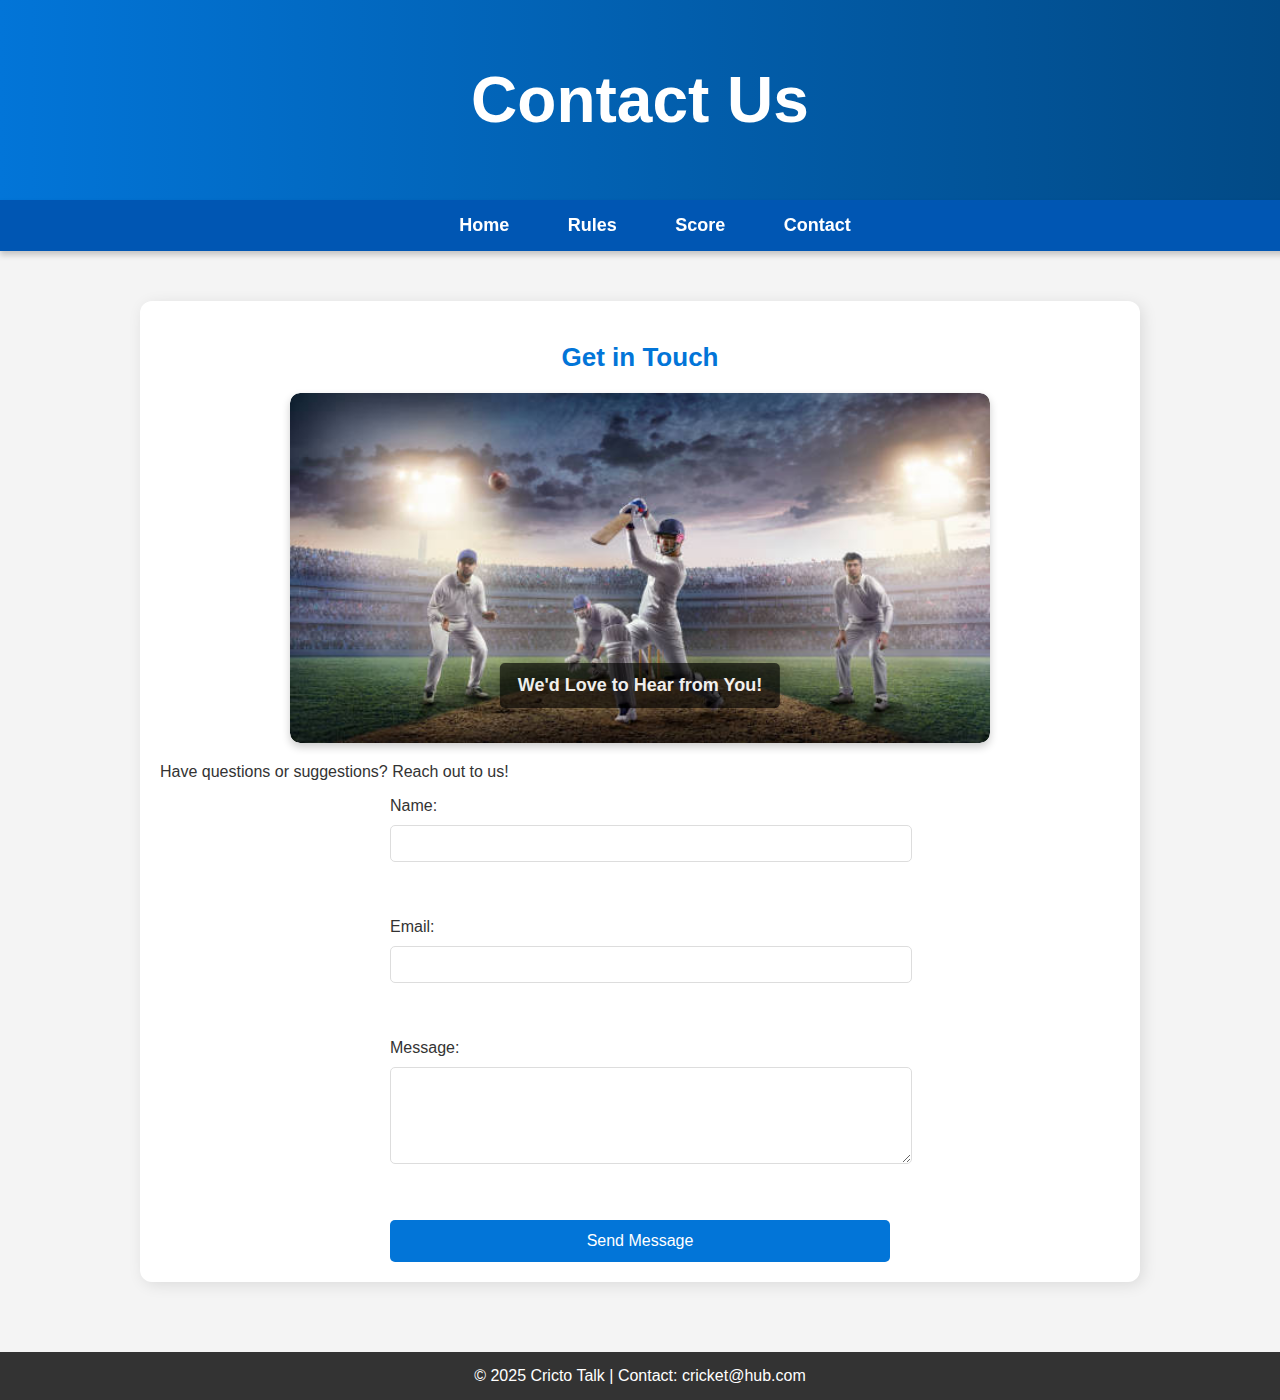
==== contact.html @ 9a9e6d18 "Move file to new directory" ====
<!DOCTYPE html>
<html lang="en">
<head>
    <meta charset="UTF-8">
    <meta name="viewport" content="width=device-width, initial-scale=1.0">
    <title>Contact Us - Cricto Talk</title>
    <link rel="stylesheet" href="styles.css">
</head>
<body>
    <header>
        <h1>Contact Us</h1>
    </header>
    
    <nav>
        <a href="home.html">Home</a>
        <a href="rules.html">Rules</a>
        <a href="score.html">Score</a>
        <a href="contact.html">Contact</a>
    </nav>
    
    <div class="container">
        <div class="section" id="contact">
            <h2>Get in Touch</h2>
            <div class="image-container">
                <img src="assets/contact.jpg" alt="Contact Us" class="image">
                <div class="text-overlay">We'd Love to Hear from You!</div>
            </div>
            <p>Have questions or suggestions? Reach out to us!</p>
            
            <form action="#" method="post" class="contact-form">
                <label for="name">Name:</label>
                <input type="text" id="name" name="name" required><br><br>
                
                <label for="email">Email:</label>
                <input type="email" id="email" name="email" required><br><br>
                
                <label for="message">Message:</label>
                <textarea id="message" name="message" rows="5" required></textarea><br><br>
                
                <button type="submit">Send Message</button>
            </form>
        </div>
    </div>
    
    <footer>
        &copy; 2025 Cricto Talk | Contact: cricket@hub.com
    </footer>
</body>
</html>
---- styles.css ----
/* General Styles */
body {
    font-family: 'Arial', sans-serif;
    margin: 0;
    padding: 0;
    background-color: #f4f4f4;
    color: #333;
}

/* Header */
header {
    background: linear-gradient(90deg, #0275d8, #024a86);
    color: white;
    text-align: center;
    padding: 20px;
    font-size: 32px;
    font-weight: bold;
    box-shadow: 0px 4px 6px rgba(0, 0, 0, 0.2);
}

/* Navigation Bar */
nav {
    background: #0056b3;
    text-align: center;
    padding: 15px;
    position: sticky;
    top: 0;
    width: 100%;
    z-index: 1000;
    box-shadow: 0px 4px 6px rgba(0, 0, 0, 0.2);
}

nav a {
    color: white;
    text-decoration: none;
    margin: 0 15px;
    font-size: 18px;
    font-weight: bold;
    padding: 12px;
    border-radius: 5px;
    transition: 0.3s;
}

nav a:hover {
    background: #013b72;
    padding: 12px 15px;
}

/* Container */
.container {
    padding: 30px;
    max-width: 1000px;
    margin: auto;
}

/* Sections */
.section {
    background: white;
    padding: 20px;
    margin: 20px 0;
    border-radius: 12px;
    box-shadow: 3px 3px 15px rgba(0,0,0,0.1);
    transition: 0.3s;
}

.section:hover {
    transform: scale(1.02);
}

/* Headings */
h2 {
    color: #0275d8;
    text-align: center;
    font-size: 26px;
    margin-bottom: 15px;
}

/* Image Styling */
.image-container {
    position: relative;
    width: 100%;
    max-width: 700px;
    margin: 20px auto;
    overflow: hidden;
    border-radius: 10px;
    box-shadow: 0px 4px 8px rgba(0, 0, 0, 0.2);
}

.image {
    width: 100%;
    border-radius: 10px;
    display: block;
    transition: 0.3s;
}

.image:hover {
    transform: scale(1.05);
}

/* Text Overlay on Images */
.text-overlay {
    position: absolute;
    bottom: 10%;
    left: 50%;
    transform: translateX(-50%);
    background: rgba(0, 0, 0, 0.7);
    color: white;
    padding: 12px 18px;
    font-size: 18px;
    font-weight: bold;
    border-radius: 5px;
    text-align: center;
    opacity: 0.9;
}

/* Tables */
.score-table {
    width: 100%;
    border-collapse: collapse;
    margin-top: 15px;
    background: white;
    border-radius: 8px;
    overflow: hidden;
}

.score-table th, .score-table td {
    padding: 12px;
    text-align: center;
    border: 1px solid #ddd;
}

.score-table th {
    background: #0275d8;
    color: white;
}

.score-table tr:nth-child(even) {
    background: #f2f2f2;
}

/* Contact Form */
.contact-form {
    display: flex;
    flex-direction: column;
    gap: 10px;
    max-width: 500px;
    margin: auto;
}

.contact-form input, .contact-form textarea {
    width: 100%;
    padding: 10px;
    border: 1px solid #ddd;
    border-radius: 5px;
}

.contact-form button {
    background: #0275d8;
    color: white;
    border: none;
    padding: 12px;
    font-size: 16px;
    cursor: pointer;
    transition: 0.3s;
    border-radius: 5px;
}

.contact-form button:hover {
    background: #024a86;
}
/* Explore Teams Section */
.teams-container {
    display: flex;
    justify-content: center;
    flex-wrap: wrap;
    gap: 20px;
    margin-top: 20px;
}

.team {
    display: flex;
    flex-direction: column;
    align-items: center;
    text-decoration: none;
    color: #333;
    font-size: 18px;
    font-weight: bold;
    transition: transform 0.3s ease-in-out;
}

.team:hover {
    transform: scale(1.1);
}

/* Circular Flag Images */
.team-flag {
    width: 100px;
    height: 100px;
    border-radius: 50%;
    border: 3px solid #0056b3;
    transition: 0.3s ease-in-out;
}

.team:hover .team-flag {
    border-color: #ffcc00;
    box-shadow: 0 0 10px rgba(255, 204, 0, 0.8);
}


/* Footer */
footer {
    background: #333;
    color: white;
    text-align: center;
    padding: 15px;
    margin-top: 20px;
}

/* Responsive Design */
@media (max-width: 768px) {
    nav a {
        display: block;
        margin: 5px 0;
    }

    .text-overlay {
        font-size: 16px;
        padding: 8px 12px;
    }

    .score-table th, .score-table td {
        padding: 8px;
    }
}
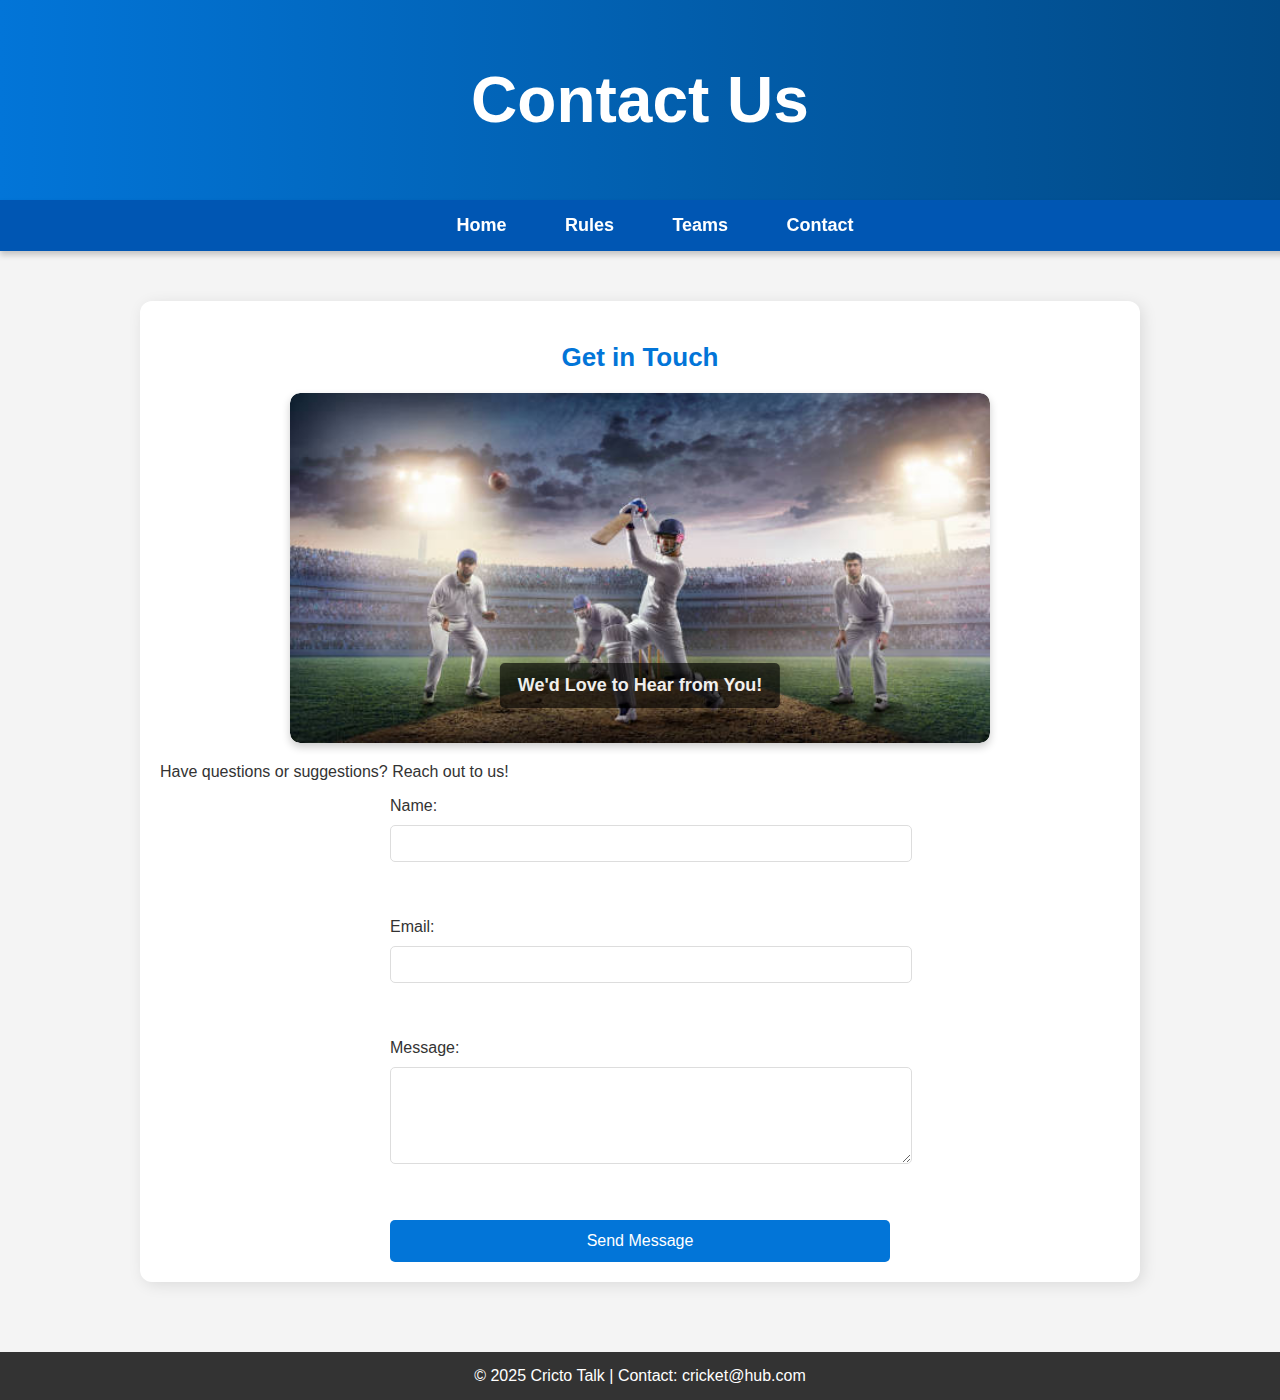
==== commit 7a7510a8: "Modified" ====
--- a/contact.html
+++ b/contact.html
@@ -12,9 +12,9 @@
     </header>
     
     <nav>
-        <a href="home.html">Home</a>
+        <a href="score.html">Home</a>
         <a href="rules.html">Rules</a>
-        <a href="score.html">Score</a>
+        <a href="index.html">Teams</a>
         <a href="contact.html">Contact</a>
     </nav>
     
--- a/styles.css
+++ b/styles.css
@@ -194,10 +194,10 @@
 
 /* Circular Flag Images */
 .team-flag {
-    width: 100px;
-    height: 100px;
-    border-radius: 50%;
-    border: 3px solid #0056b3;
+    width: 300px;
+    height: 300px;
+    border-radius: 10%;
+    border: 1px solid #0056b3;
     transition: 0.3s ease-in-out;
 }
 
